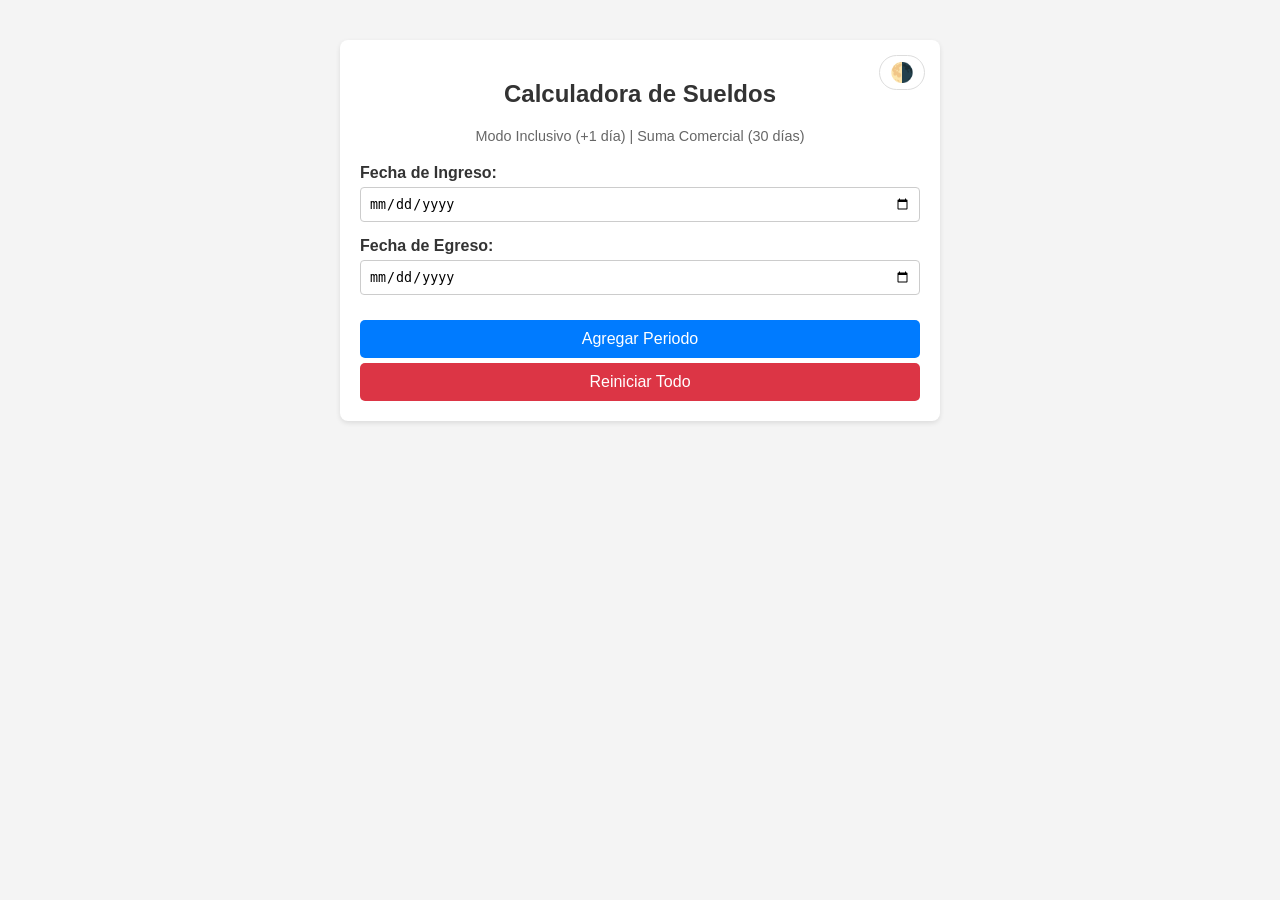
==== index.html @ 5c768f84 "correccion archivo html" ====
<!DOCTYPE html>
<html lang="es">
  <head>
    <meta charset="UTF-8" />
    <meta name="viewport" content="width=device-width, initial-scale=1.0" />
    <title>Calculadora de Antigüedad Laboral</title>
    <link rel="stylesheet" href="style.css" />
    <script src="script.js" defer></script>
  </head>
  <body>
    <div class="container">
      <button id="btn-tema" onclick="cambiarTema()" title="Cambiar Tema">
        🌗
      </button>

      <h2>Calculadora de Sueldos</h2>
      <p class="subtitle">Modo Inclusivo (+1 día) | Suma Comercial (30 días)</p>

      <form
        id="form-calculadora"
        onsubmit="event.preventDefault(); agregarPeriodo();"
      >
        <div class="input-group">
          <label for="fechaInicio">Fecha de Ingreso:</label>
          <input type="date" id="fechaInicio" required />
        </div>

        <div class="input-group">
          <label for="fechaFin">Fecha de Egreso:</label>
          <input type="date" id="fechaFin" required />
        </div>

        <button type="submit">Agregar Periodo</button>

        <button type="button" class="reset" onclick="reiniciar()">
          Reiniciar Todo
        </button>
      </form>

      <div id="resultado-total" class="total-box" style="display: none">
        Total: 0 años, 0 meses, 0 días
      </div>

      <div id="lista-periodos"></div>
    </div>
  </body>
</html>
---- style.css ----
/* --- DEFINICIÓN DE COLORES (VARIABLES) --- */
:root {
    /* Modo Claro (Por defecto) */
    --bg-body: #f4f4f4;
    --bg-container: #ffffff;
    --text-main: #333333;
    --text-subtitle: #666666;
    --border-color: #ddd;
    --input-bg: #ffffff;
    --input-text: #000000;
    --input-border: #ccc;
    --btn-primary: #007bff;
    --btn-primary-hover: #0056b3;
    --btn-danger: #dc3545;
    --btn-danger-hover: #a71d2a;
    --card-bg: #ffffff;
    --card-shadow: rgba(0,0,0,0.1);
    --highlight-bg: #e7f1ff;
    --highlight-text: #0056b3;
    --label-alta: #28a745;
    --label-baja: #dc3545;
    --success-box-bg: #d4edda;
    --success-box-text: #155724;
    --success-box-border: #c3e6cb;
    --menu-bg: #ffffff;
    --menu-hover: #f8f9fa;
    --menu-text: #000000;
    --dots-color: #6c757d;
}

[data-theme="dark"] {
    /* Modo Oscuro */
    --bg-body: #121212;
    --bg-container: #1e1e1e;
    --text-main: #e0e0e0;
    --text-subtitle: #b0b0b0;
    --border-color: #444;
    --input-bg: #2d2d2d;
    --input-text: #ffffff;
    --input-border: #555;
    --btn-primary: #0d6efd;
    --btn-primary-hover: #0b5ed7;
    --btn-danger: #bb2d3b;
    --btn-danger-hover: #b02a37;
    --card-bg: #2c2c2c;
    --card-shadow: rgba(0,0,0,0.5);
    --highlight-bg: #1a3c5e;
    --highlight-text: #8cb4ff;
    --label-alta: #2ea043; /* Un verde más suave para oscuro */
    --label-baja: #da3633; /* Un rojo más suave para oscuro */
    --success-box-bg: #0f3d24;
    --success-box-text: #d4edda;
    --success-box-border: #1a4d30;
    --menu-bg: #2c2c2c;
    --menu-hover: #3c3c3c;
    --menu-text: #e0e0e0;
    --dots-color: #a0a0a0;
}

/* --- ESTILOS GENERALES --- */
body { 
    font-family: 'Segoe UI', sans-serif; 
    max-width: 600px; 
    margin: 20px auto; 
    padding: 20px; 
    background-color: var(--bg-body); 
    color: var(--text-main);
    transition: background-color 0.3s, color 0.3s; /* Suaviza el cambio */
}

.container { 
    background: var(--bg-container); 
    padding: 20px; 
    border-radius: 8px; 
    box-shadow: 0 2px 5px var(--card-shadow); 
    position: relative; /* Para posicionar el botón de tema */
}

/* Botón de tema flotante arriba a la derecha */
#btn-tema {
    position: absolute;
    top: 15px;
    right: 15px;
    width: auto;
    background: transparent;
    border: 1px solid var(--border-color);
    color: var(--text-main);
    font-size: 1.2em;
    padding: 5px 10px;
    margin: 0;
    cursor: pointer;
    border-radius: 20px;
}
#btn-tema:hover {
    background-color: var(--highlight-bg);
}

h2 { 
    color: var(--text-main); 
    text-align: center; 
}

.subtitle {
    text-align: center; 
    font-size: 0.9em; 
    color: var(--text-subtitle);
    margin-bottom: 20px;
}

.input-group { 
    margin-bottom: 15px; 
}

label { 
    display: block; 
    margin-bottom: 5px; 
    font-weight: bold; 
    color: var(--text-main);
}

input { 
    width: 100%; 
    padding: 8px; 
    box-sizing: border-box; 
    background-color: var(--input-bg);
    color: var(--input-text);
    border: 1px solid var(--input-border);
    border-radius: 4px;
}

/* Botones Principales */
button { 
    width: 100%; 
    padding: 10px; 
    background-color: var(--btn-primary); 
    color: white; 
    border: none; 
    border-radius: 5px; 
    cursor: pointer; 
    font-size: 16px; 
    margin-top: 10px; 
}

button:hover { 
    background-color: var(--btn-primary-hover); 
}

button.reset { 
    background-color: var(--btn-danger); 
    margin-top: 5px; 
}

button.reset:hover { 
    background-color: var(--btn-danger-hover); 
}

/* Caja de Resultado Final */
.total-box { 
    margin-top: 20px; 
    padding: 15px; 
    background-color: var(--success-box-bg); 
    border: 1px solid var(--success-box-border); 
    color: var(--success-box-text); 
    font-weight: bold; 
    text-align: center; 
    font-size: 1.2em; 
    border-radius: 5px; 
}

/* --- TARJETAS DE PERIODO --- */
.periodo-item { 
    background: var(--card-bg); 
    border: 1px solid var(--border-color);
    padding: 15px; 
    margin-bottom: 10px; 
    border-radius: 8px; 
    display: flex; 
    justify-content: space-between; 
    align-items: flex-start; 
    box-shadow: 0 2px 4px var(--card-shadow);
    position: relative; 
}

.periodo-info {
    flex-grow: 1;
    margin-right: 10px;
}

.linea-superior {
    display: flex;
    justify-content: space-between;
    align-items: center;
    margin-bottom: 8px;
    flex-wrap: wrap; 
    gap: 10px;
}

.linea-inferior {
    font-size: 0.9em;
    color: var(--text-subtitle);
}

.fecha-tag {
    font-family: monospace;
    font-size: 1.05em;
    color: var(--text-main);
}

.label-alta { color: var(--label-alta); font-weight: bold; margin-right: 5px; }
.label-baja { color: var(--label-baja); font-weight: bold; margin-right: 5px; }

.resultado-destacado {
    font-weight: bold;
    color: var(--highlight-text);
    background-color: var(--highlight-bg);
    padding: 2px 8px;
    border-radius: 12px;
    font-size: 0.9em;
}

/* --- MENÚ DE 3 PUNTITOS --- */
.periodo-menu {
    position: relative;
    display: inline-block;
}

.btn-dots {
    background: none;
    border: none;
    font-size: 24px;
    cursor: pointer;
    color: var(--dots-color);
    padding: 0 5px;
    line-height: 0.5;
    margin: 0;
    width: auto;
}

.btn-dots:hover {
    color: var(--text-main);
    background: none;
}

/* Dropdown */
.menu-dropdown {
    display: none; 
    position: absolute;
    right: 0;
    top: 25px;
    background-color: var(--menu-bg);
    min-width: 120px;
    box-shadow: 0 8px 16px rgba(0,0,0,0.4); /* Sombra un poco más fuerte */
    border-radius: 5px;
    z-index: 10;
    border: 1px solid var(--border-color);
    overflow: hidden;
}

.menu-dropdown.active {
    display: block;
}

.menu-dropdown button {
    color: var(--menu-text);
    padding: 10px 16px;
    text-decoration: none;
    display: block;
    width: 100%;
    text-align: left;
    background: none;
    border: none;
    margin: 0;
    font-size: 14px;
    border-bottom: 1px solid var(--border-color);
}

.menu-dropdown button:hover {
    background-color: var(--menu-hover);
}

.menu-dropdown button.btn-delete-menu {
    color: var(--btn-danger);
}
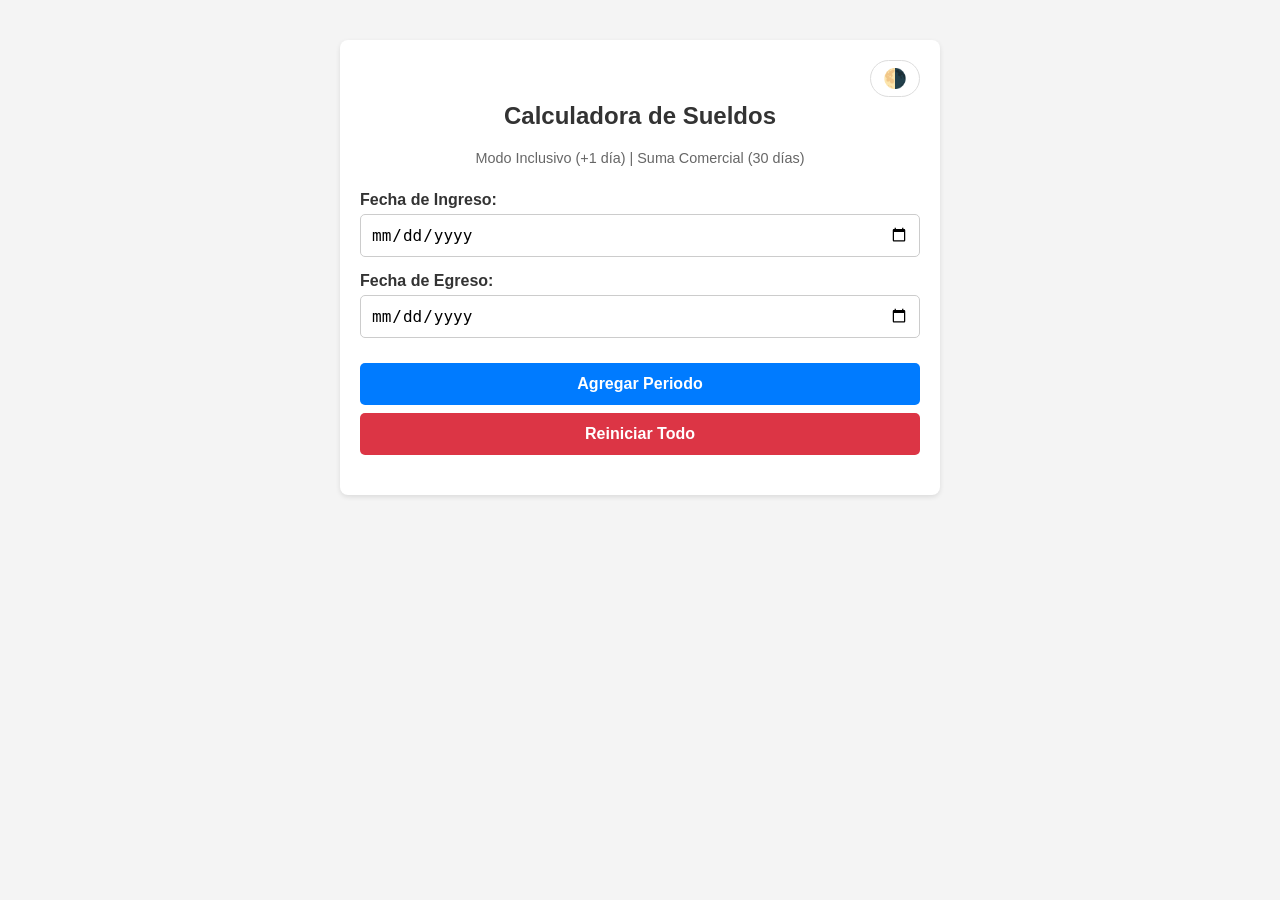
==== commit feb36017: "cambios boton tema" ====
--- a/index.html
+++ b/index.html
@@ -9,9 +9,11 @@
   </head>
   <body>
     <div class="container">
-      <button id="btn-tema" onclick="cambiarTema()" title="Cambiar Tema">
-        🌗
-      </button>
+      <div class="btn-container">
+        <button id="btn-tema" onclick="cambiarTema()" title="Cambiar Tema">
+          🌗
+        </button>
+      </div>
 
       <h2>Calculadora de Sueldos</h2>
       <p class="subtitle">Modo Inclusivo (+1 día) | Suma Comercial (30 días)</p>
--- a/style.css
+++ b/style.css
@@ -1,283 +1,422 @@
-/* --- DEFINICIÓN DE COLORES (VARIABLES) --- */
+/* =========================================
+   1. VARIABLES DE COLOR (CLARO / OSCURO)
+   ========================================= */
 :root {
-    /* Modo Claro (Por defecto) */
-    --bg-body: #f4f4f4;
-    --bg-container: #ffffff;
-    --text-main: #333333;
-    --text-subtitle: #666666;
-    --border-color: #ddd;
-    --input-bg: #ffffff;
-    --input-text: #000000;
-    --input-border: #ccc;
-    --btn-primary: #007bff;
-    --btn-primary-hover: #0056b3;
-    --btn-danger: #dc3545;
-    --btn-danger-hover: #a71d2a;
-    --card-bg: #ffffff;
-    --card-shadow: rgba(0,0,0,0.1);
-    --highlight-bg: #e7f1ff;
-    --highlight-text: #0056b3;
-    --label-alta: #28a745;
-    --label-baja: #dc3545;
-    --success-box-bg: #d4edda;
-    --success-box-text: #155724;
-    --success-box-border: #c3e6cb;
-    --menu-bg: #ffffff;
-    --menu-hover: #f8f9fa;
-    --menu-text: #000000;
-    --dots-color: #6c757d;
+  /* MODO CLARO (Por defecto) */
+  --bg-body: #f4f4f4;
+  --bg-container: #ffffff;
+  --text-main: #333333;
+  --text-subtitle: #666666;
+  --border-color: #ddd;
+
+  /* Inputs */
+  --input-bg: #ffffff;
+  --input-text: #000000;
+  --input-border: #ccc;
+
+  /* Botones */
+  --btn-primary: #007bff;
+  --btn-primary-hover: #0056b3;
+  --btn-danger: #dc3545;
+  --btn-danger-hover: #a71d2a;
+
+  /* Tarjetas */
+  --card-bg: #ffffff;
+  --card-shadow: rgba(0, 0, 0, 0.1);
+
+  /* Etiquetas y Resultados */
+  --highlight-bg: #e7f1ff;
+  --highlight-text: #0056b3;
+  --label-alta: #28a745;
+  --label-baja: #dc3545;
+
+  /* Caja de Total */
+  --success-box-bg: #d4edda;
+  --success-box-text: #155724;
+  --success-box-border: #c3e6cb;
+
+  /* Menú */
+  --menu-bg: #ffffff;
+  --menu-hover: #f8f9fa;
+  --menu-text: #000000;
+  --dots-color: #6c757d;
 }
 
 [data-theme="dark"] {
-    /* Modo Oscuro */
-    --bg-body: #121212;
-    --bg-container: #1e1e1e;
-    --text-main: #e0e0e0;
-    --text-subtitle: #b0b0b0;
-    --border-color: #444;
-    --input-bg: #2d2d2d;
-    --input-text: #ffffff;
-    --input-border: #555;
-    --btn-primary: #0d6efd;
-    --btn-primary-hover: #0b5ed7;
-    --btn-danger: #bb2d3b;
-    --btn-danger-hover: #b02a37;
-    --card-bg: #2c2c2c;
-    --card-shadow: rgba(0,0,0,0.5);
-    --highlight-bg: #1a3c5e;
-    --highlight-text: #8cb4ff;
-    --label-alta: #2ea043; /* Un verde más suave para oscuro */
-    --label-baja: #da3633; /* Un rojo más suave para oscuro */
-    --success-box-bg: #0f3d24;
-    --success-box-text: #d4edda;
-    --success-box-border: #1a4d30;
-    --menu-bg: #2c2c2c;
-    --menu-hover: #3c3c3c;
-    --menu-text: #e0e0e0;
-    --dots-color: #a0a0a0;
-}
-
-/* --- ESTILOS GENERALES --- */
-body { 
-    font-family: 'Segoe UI', sans-serif; 
-    max-width: 600px; 
-    margin: 20px auto; 
-    padding: 20px; 
-    background-color: var(--bg-body); 
-    color: var(--text-main);
-    transition: background-color 0.3s, color 0.3s; /* Suaviza el cambio */
-}
-
-.container { 
-    background: var(--bg-container); 
-    padding: 20px; 
-    border-radius: 8px; 
-    box-shadow: 0 2px 5px var(--card-shadow); 
-    position: relative; /* Para posicionar el botón de tema */
-}
-
-/* Botón de tema flotante arriba a la derecha */
+  /* MODO OSCURO */
+  --bg-body: #121212;
+  --bg-container: #1e1e1e;
+  --text-main: #e0e0e0;
+  --text-subtitle: #b0b0b0;
+  --border-color: #444;
+
+  /* Inputs */
+  --input-bg: #2d2d2d;
+  --input-text: #ffffff;
+  --input-border: #555;
+
+  /* Botones */
+  --btn-primary: #0d6efd;
+  --btn-primary-hover: #0b5ed7;
+  --btn-danger: #bb2d3b;
+  --btn-danger-hover: #b02a37;
+
+  /* Tarjetas */
+  --card-bg: #2c2c2c;
+  --card-shadow: rgba(0, 0, 0, 0.5);
+
+  /* Etiquetas y Resultados */
+  --highlight-bg: #1a3c5e;
+  --highlight-text: #8cb4ff;
+  --label-alta: #2ea043;
+  --label-baja: #da3633;
+
+  /* Caja de Total */
+  --success-box-bg: #0f3d24;
+  --success-box-text: #d4edda;
+  --success-box-border: #1a4d30;
+
+  /* Menú */
+  --menu-bg: #2c2c2c;
+  --menu-hover: #3c3c3c;
+  --menu-text: #e0e0e0;
+  --dots-color: #a0a0a0;
+}
+
+/* =========================================
+   2. ESTILOS GENERALES Y LAYOUT
+   ========================================= */
+body {
+  font-family: "Segoe UI", "Roboto", sans-serif;
+  max-width: 600px;
+  margin: 20px auto;
+  padding: 20px;
+  background-color: var(--bg-body);
+  color: var(--text-main);
+  transition: background-color 0.3s, color 0.3s;
+}
+
+.container {
+  background: var(--bg-container);
+  padding: 20px;
+  border-radius: 8px;
+  box-shadow: 0 2px 5px var(--card-shadow);
+  /* Ya no necesitamos position relative aqui obligatoriamente, pero no estorba */
+}
+
+/* Títulos */
+h2 {
+  color: var(--text-main);
+  text-align: center;
+  margin-top: 5px; /* Reducido un poco */
+}
+
+.subtitle {
+  text-align: center;
+  font-size: 0.9em;
+  color: var(--text-subtitle);
+  margin-bottom: 25px;
+}
+
+/* =========================================
+   3. BOTÓN DE TEMA (SOL / LUNA) - FLEXBOX
+   ========================================= */
+.btn-container {
+    display: flex;
+    justify-content: flex-end; /* Alinea a la derecha */
+    width: 100%;
+    margin-bottom: 5px;
+}
+
 #btn-tema {
-    position: absolute;
-    top: 15px;
-    right: 15px;
+    position: static; /* Ya no flota con absolute */
     width: auto;
     background: transparent;
     border: 1px solid var(--border-color);
     color: var(--text-main);
     font-size: 1.2em;
-    padding: 5px 10px;
+    padding: 6px 12px;
     margin: 0;
     cursor: pointer;
     border-radius: 20px;
-}
+    transition: background 0.2s;
+    display: flex;
+    align-items: center;
+    justify-content: center;
+}
+
 #btn-tema:hover {
-    background-color: var(--highlight-bg);
-}
-
-h2 { 
-    color: var(--text-main); 
-    text-align: center; 
-}
-
-.subtitle {
-    text-align: center; 
-    font-size: 0.9em; 
-    color: var(--text-subtitle);
-    margin-bottom: 20px;
-}
-
-.input-group { 
-    margin-bottom: 15px; 
-}
-
-label { 
-    display: block; 
-    margin-bottom: 5px; 
-    font-weight: bold; 
-    color: var(--text-main);
-}
-
-input { 
-    width: 100%; 
-    padding: 8px; 
-    box-sizing: border-box; 
-    background-color: var(--input-bg);
-    color: var(--input-text);
-    border: 1px solid var(--input-border);
-    border-radius: 4px;
+  background-color: var(--highlight-bg);
+}
+
+/* =========================================
+   4. FORMULARIO E INPUTS
+   ========================================= */
+.input-group {
+  margin-bottom: 15px;
+}
+
+label {
+  display: block;
+  margin-bottom: 5px;
+  font-weight: 600;
+  color: var(--text-main);
+}
+
+input {
+  width: 100%;
+  padding: 10px;
+  box-sizing: border-box;
+  background-color: var(--input-bg);
+  color: var(--input-text);
+  border: 1px solid var(--input-border);
+  border-radius: 5px;
+  font-size: 16px;
+}
+
+input:focus {
+  outline: 2px solid var(--btn-primary);
+  border-color: transparent;
 }
 
 /* Botones Principales */
-button { 
-    width: 100%; 
-    padding: 10px; 
-    background-color: var(--btn-primary); 
-    color: white; 
-    border: none; 
-    border-radius: 5px; 
-    cursor: pointer; 
-    font-size: 16px; 
-    margin-top: 10px; 
-}
-
-button:hover { 
-    background-color: var(--btn-primary-hover); 
-}
-
-button.reset { 
-    background-color: var(--btn-danger); 
-    margin-top: 5px; 
-}
-
-button.reset:hover { 
-    background-color: var(--btn-danger-hover); 
-}
-
-/* Caja de Resultado Final */
-.total-box { 
-    margin-top: 20px; 
-    padding: 15px; 
-    background-color: var(--success-box-bg); 
-    border: 1px solid var(--success-box-border); 
-    color: var(--success-box-text); 
-    font-weight: bold; 
-    text-align: center; 
-    font-size: 1.2em; 
-    border-radius: 5px; 
-}
-
-/* --- TARJETAS DE PERIODO --- */
-.periodo-item { 
-    background: var(--card-bg); 
-    border: 1px solid var(--border-color);
-    padding: 15px; 
-    margin-bottom: 10px; 
-    border-radius: 8px; 
-    display: flex; 
-    justify-content: space-between; 
-    align-items: flex-start; 
-    box-shadow: 0 2px 4px var(--card-shadow);
-    position: relative; 
-}
-
+button {
+  width: 100%;
+  padding: 12px;
+  background-color: var(--btn-primary);
+  color: white;
+  border: none;
+  border-radius: 5px;
+  cursor: pointer;
+  font-size: 16px;
+  margin-top: 10px;
+  font-weight: bold;
+  transition: background-color 0.2s;
+}
+
+button:hover {
+  background-color: var(--btn-primary-hover);
+}
+
+button.reset {
+  background-color: var(--btn-danger);
+  margin-top: 8px;
+}
+
+button.reset:hover {
+  background-color: var(--btn-danger-hover);
+}
+
+/* =========================================
+   5. CAJA DE RESULTADO TOTAL
+   ========================================= */
+.total-box {
+  margin-top: 25px;
+  padding: 20px;
+  background-color: var(--success-box-bg);
+  border: 1px solid var(--success-box-border);
+  color: var(--success-box-text);
+  font-weight: bold;
+  text-align: center;
+  font-size: 1.2em;
+  border-radius: 8px;
+}
+
+/* =========================================
+   6. TARJETAS DE PERIODO (RESPONSIVE)
+   ========================================= */
+#lista-periodos {
+  display: flex;
+  flex-direction: column;
+  gap: 12px;
+  margin-top: 20px;
+}
+
+.periodo-item {
+  background: var(--card-bg);
+  border: 1px solid var(--border-color);
+  padding: 15px 10px 15px 20px;
+  border-radius: 8px;
+  display: flex;
+  justify-content: space-between;
+  align-items: flex-start;
+  box-shadow: 0 2px 4px var(--card-shadow);
+  position: relative;
+  transition: transform 0.2s ease, box-shadow 0.2s ease;
+}
+
+.periodo-item:hover {
+  transform: translateY(-1px);
+  box-shadow: 0 4px 8px var(--card-shadow);
+}
+
+/* Contenedor principal de la info */
 .periodo-info {
-    flex-grow: 1;
-    margin-right: 10px;
-}
-
-.linea-superior {
-    display: flex;
-    justify-content: space-between;
-    align-items: center;
-    margin-bottom: 8px;
-    flex-wrap: wrap; 
-    gap: 10px;
-}
-
-.linea-inferior {
-    font-size: 0.9em;
-    color: var(--text-subtitle);
-}
-
+  flex-grow: 1;
+  margin-right: 15px;
+  display: flex;
+  justify-content: space-between;
+  align-items: center;
+  flex-wrap: wrap; 
+  gap: 15px;
+}
+
+/* Grupo Fechas */
+.grupo-fechas {
+  display: flex;
+  flex-direction: column;
+  gap: 6px;
+}
+
+.fila-dato {
+  display: flex;
+  align-items: center;
+}
+
+/* Grupo Resultado */
+.grupo-resultado {
+  display: flex;
+  align-items: center;
+}
+
+/* Textos */
 .fecha-tag {
-    font-family: monospace;
-    font-size: 1.05em;
-    color: var(--text-main);
-}
-
-.label-alta { color: var(--label-alta); font-weight: bold; margin-right: 5px; }
-.label-baja { color: var(--label-baja); font-weight: bold; margin-right: 5px; }
-
+  font-family: "Consolas", "Monaco", monospace;
+  font-size: 1em;
+  color: var(--text-main);
+  letter-spacing: -0.5px;
+}
+
+.label-alta, .label-baja {
+  font-weight: 700;
+  margin-right: 6px;
+  min-width: 45px; 
+  display: inline-block;
+}
+
+.label-alta { color: var(--label-alta); }
+.label-baja { color: var(--label-baja); }
+
+/* Pastilla Azul */
 .resultado-destacado {
-    font-weight: bold;
-    color: var(--highlight-text);
-    background-color: var(--highlight-bg);
-    padding: 2px 8px;
-    border-radius: 12px;
-    font-size: 0.9em;
-}
-
-/* --- MENÚ DE 3 PUNTITOS --- */
+  font-weight: 600;
+  color: var(--highlight-text);
+  background-color: var(--highlight-bg);
+  padding: 6px 14px;
+  border-radius: 20px;
+  font-size: 0.95em;
+  white-space: nowrap;
+  border: 1px solid rgba(0, 0, 0, 0.05);
+  text-align: center;
+}
+
+/* =========================================
+   7. MENÚ DESPLEGABLE (3 PUNTITOS)
+   ========================================= */
 .periodo-menu {
-    position: relative;
-    display: inline-block;
+  position: relative;
+  display: inline-block;
+  margin-top: -5px; 
 }
 
 .btn-dots {
-    background: none;
-    border: none;
-    font-size: 24px;
-    cursor: pointer;
-    color: var(--dots-color);
-    padding: 0 5px;
-    line-height: 0.5;
-    margin: 0;
-    width: auto;
+  background: none;
+  border: none;
+  font-size: 24px;
+  cursor: pointer;
+  color: var(--dots-color);
+  padding: 2px 8px;
+  line-height: 1;
+  margin: 0;
+  width: auto;
+  border-radius: 50%;
+  transition: color 0.2s, background-color 0.2s;
 }
 
 .btn-dots:hover {
-    color: var(--text-main);
-    background: none;
+  color: var(--text-main);
+  background-color: var(--menu-hover);
 }
 
 /* Dropdown */
 .menu-dropdown {
-    display: none; 
-    position: absolute;
-    right: 0;
-    top: 25px;
-    background-color: var(--menu-bg);
-    min-width: 120px;
-    box-shadow: 0 8px 16px rgba(0,0,0,0.4); /* Sombra un poco más fuerte */
-    border-radius: 5px;
-    z-index: 10;
-    border: 1px solid var(--border-color);
-    overflow: hidden;
+  display: none;
+  position: absolute;
+  right: 0;
+  top: 35px;
+  background-color: var(--menu-bg);
+  min-width: 140px;
+  box-shadow: 0 4px 15px rgba(0, 0, 0, 0.2);
+  border-radius: 6px;
+  z-index: 100;
+  border: 1px solid var(--border-color);
+  overflow: hidden;
+  animation: fadeIn 0.15s ease-out;
+}
+
+@keyframes fadeIn {
+  from { opacity: 0; transform: translateY(-5px); }
+  to { opacity: 1; transform: translateY(0); }
 }
 
 .menu-dropdown.active {
-    display: block;
-}
-
+  display: block;
+}
+
+/* Botones del menú */
 .menu-dropdown button {
-    color: var(--menu-text);
-    padding: 10px 16px;
-    text-decoration: none;
-    display: block;
-    width: 100%;
-    text-align: left;
-    background: none;
-    border: none;
-    margin: 0;
-    font-size: 14px;
-    border-bottom: 1px solid var(--border-color);
+  color: var(--menu-text);
+  padding: 12px 16px;
+  text-decoration: none;
+  display: block;
+  width: 100%;
+  text-align: left;
+  background: none;
+  border: none;
+  margin: 0;
+  font-size: 14px;
+  font-weight: normal;
+  border-bottom: 1px solid var(--border-color);
+}
+
+.menu-dropdown button:last-child {
+  border-bottom: none;
 }
 
 .menu-dropdown button:hover {
-    background-color: var(--menu-hover);
-}
-
+  background-color: var(--menu-hover);
+}
+
+/* Botón Eliminar */
 .menu-dropdown button.btn-delete-menu {
-    color: var(--btn-danger);
+  color: var(--btn-danger);
+  font-weight: 600;
+}
+
+.menu-dropdown button.btn-delete-menu:hover {
+  background-color: #fff5f5;
+}
+[data-theme="dark"] .menu-dropdown button.btn-delete-menu:hover {
+  background-color: #2c0b0e;
+}
+
+/* =========================================
+   8. MEDIA QUERY (CELULARES)
+   ========================================= */
+@media (max-width: 500px) {
+  .periodo-info {
+    flex-direction: column; /* Apila uno sobre otro */
+    align-items: flex-start; /* Alinea a la izquierda */
+    gap: 10px;
+  }
+  
+  .grupo-resultado {
+    width: 100%; 
+    margin-top: 5px;
+  }
+  
+  .resultado-destacado {
+    width: 100%; /* Botón ancho completo */
+    box-sizing: border-box;
+  }
 }
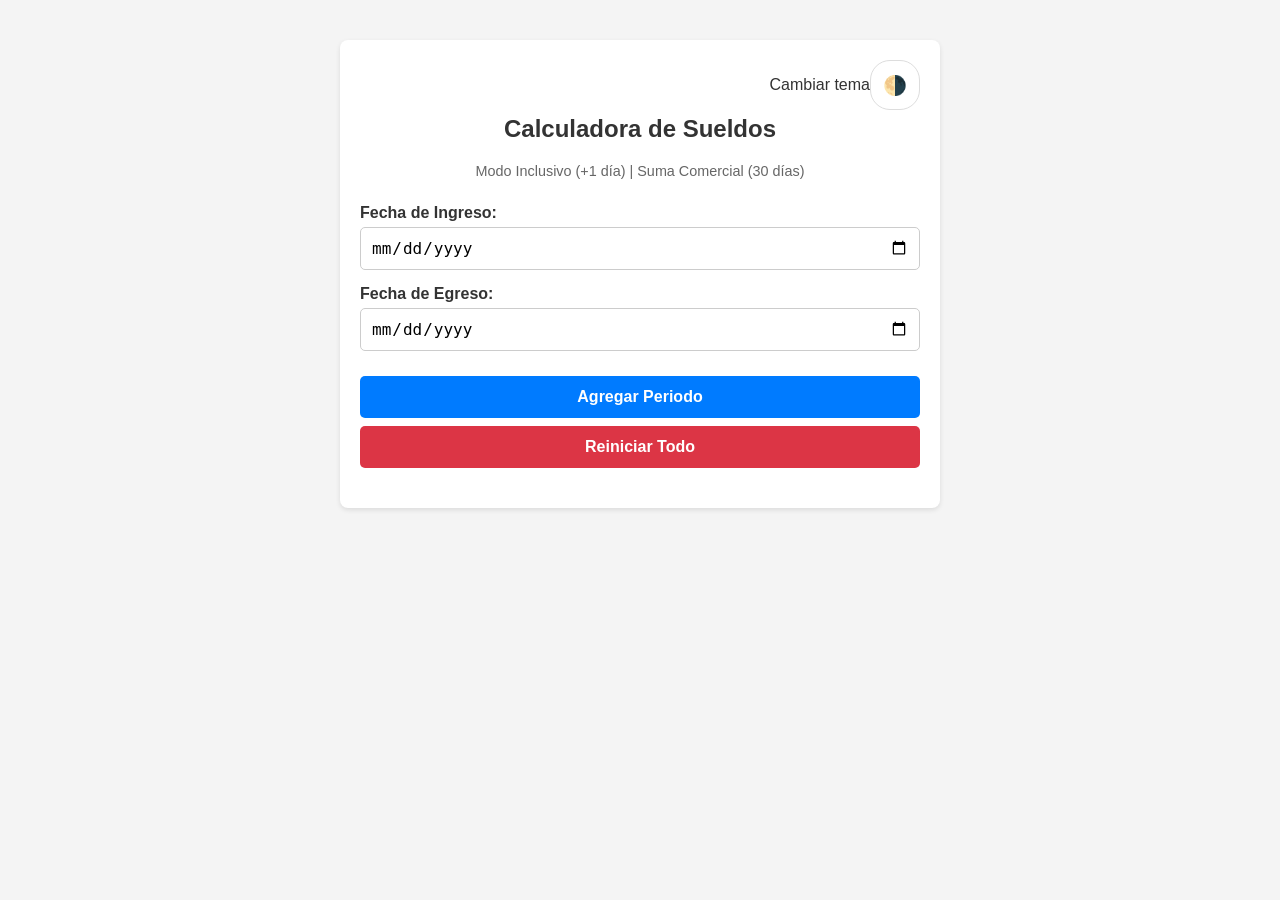
==== commit ebeb9c4c: "cambios boton tema" ====
--- a/index.html
+++ b/index.html
@@ -10,6 +10,7 @@
   <body>
     <div class="container">
       <div class="btn-container">
+        <p>Cambiar tema</p>
         <button id="btn-tema" onclick="cambiarTema()" title="Cambiar Tema">
           🌗
         </button>
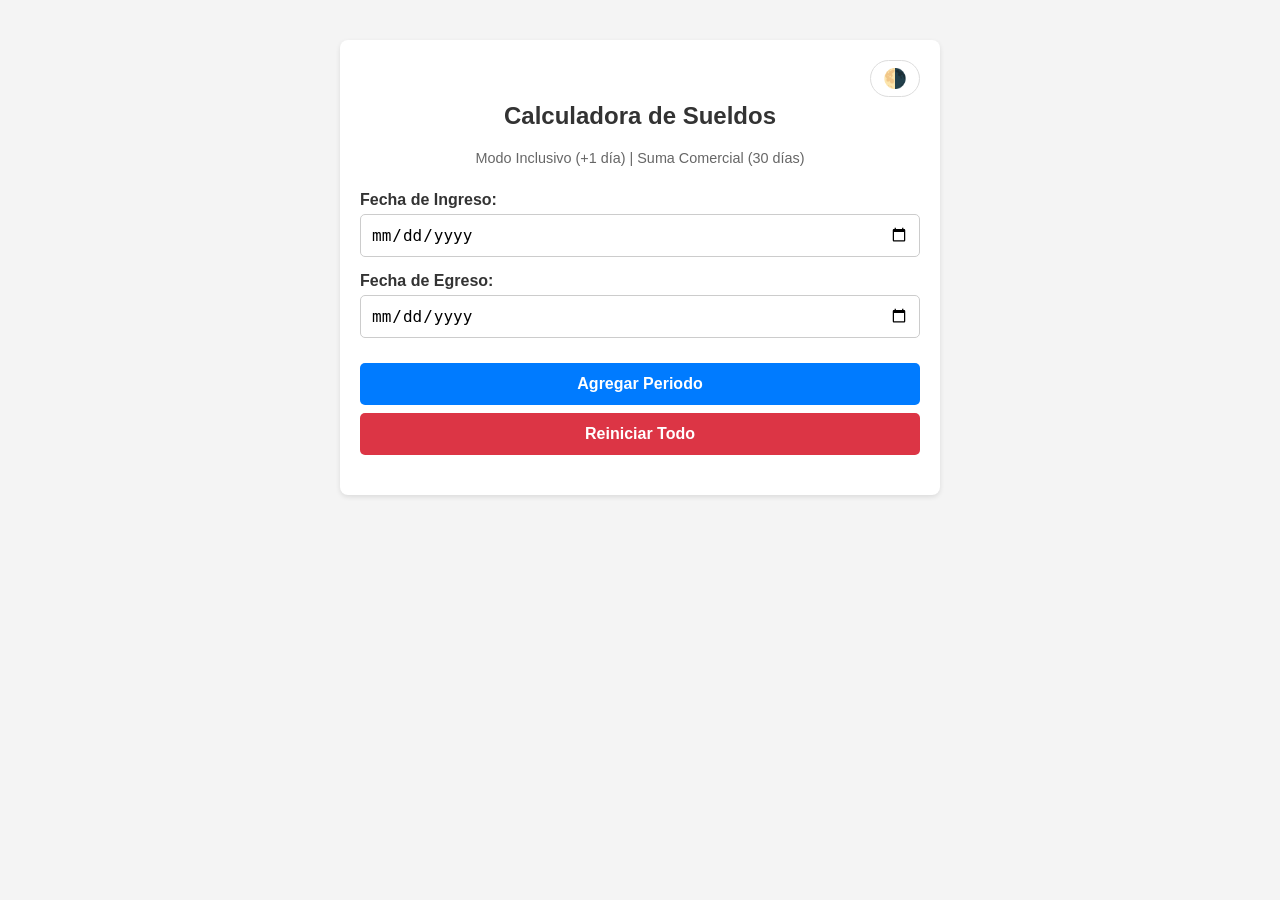
==== commit 4f1775f3: "cambios boton tema" ====
--- a/index.html
+++ b/index.html
@@ -10,7 +10,6 @@
   <body>
     <div class="container">
       <div class="btn-container">
-        <p>Cambiar tema</p>
         <button id="btn-tema" onclick="cambiarTema()" title="Cambiar Tema">
           🌗
         </button>
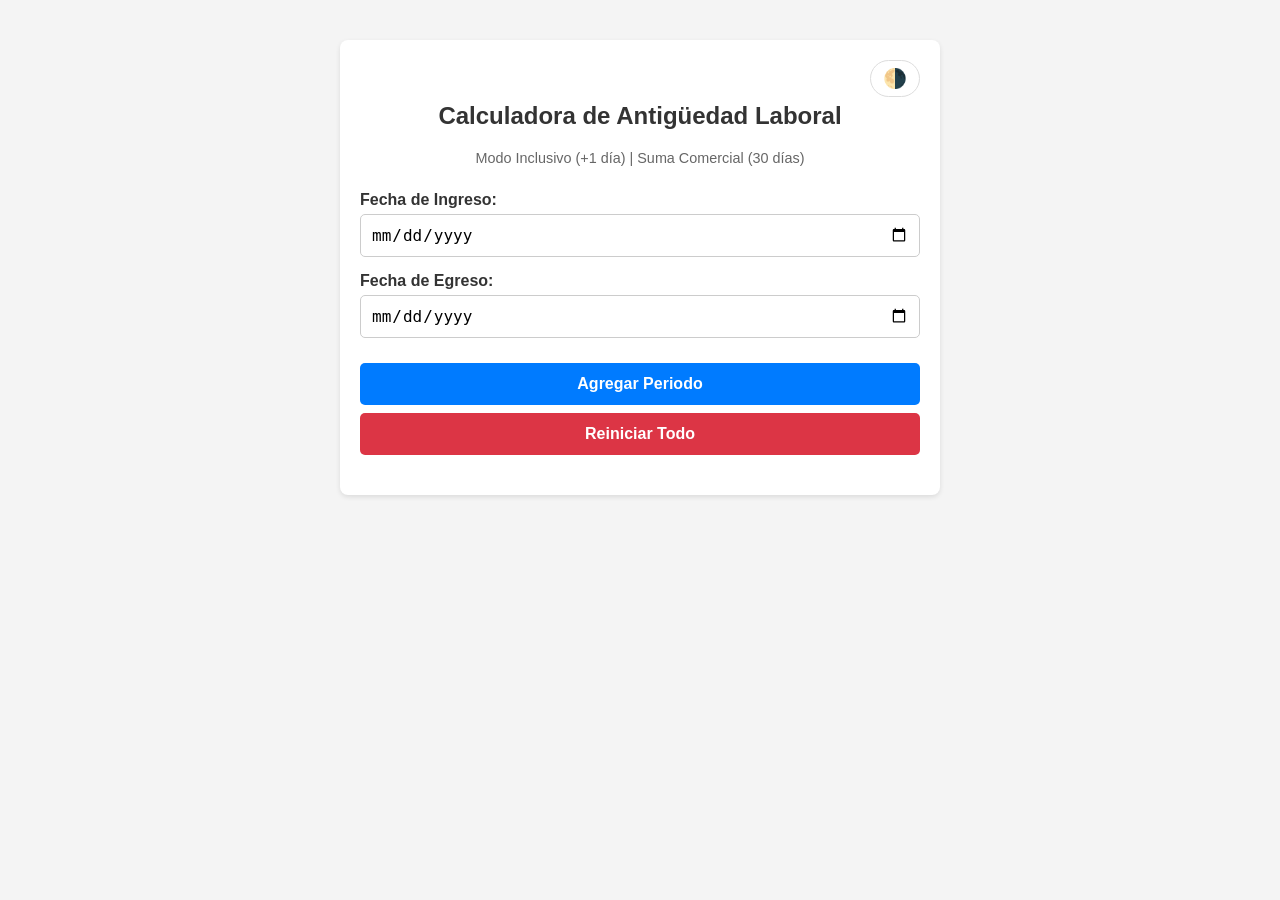
==== commit 2c04d63b: "cambio titulo" ====
--- a/index.html
+++ b/index.html
@@ -15,7 +15,7 @@
         </button>
       </div>
 
-      <h2>Calculadora de Sueldos</h2>
+      <h2>Calculadora de Antigüedad Laboral</h2>
       <p class="subtitle">Modo Inclusivo (+1 día) | Suma Comercial (30 días)</p>
 
       <form
